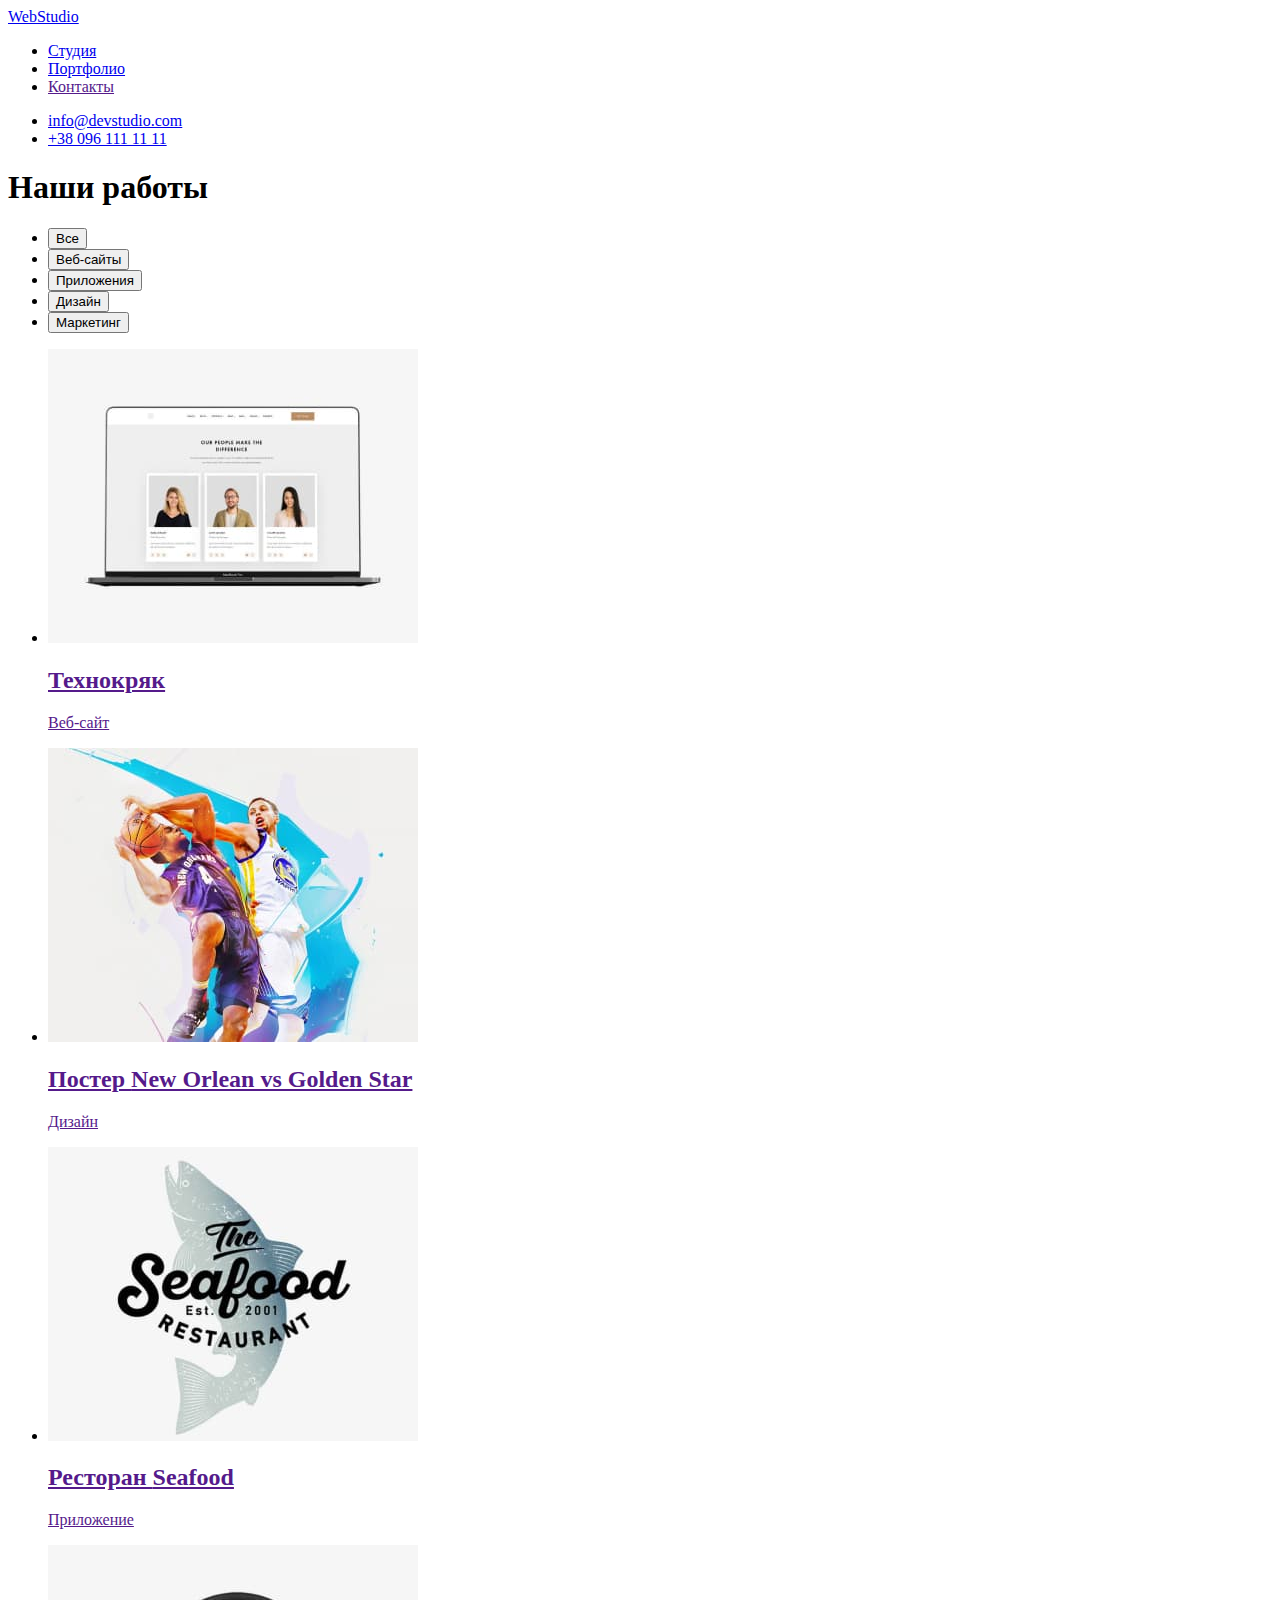
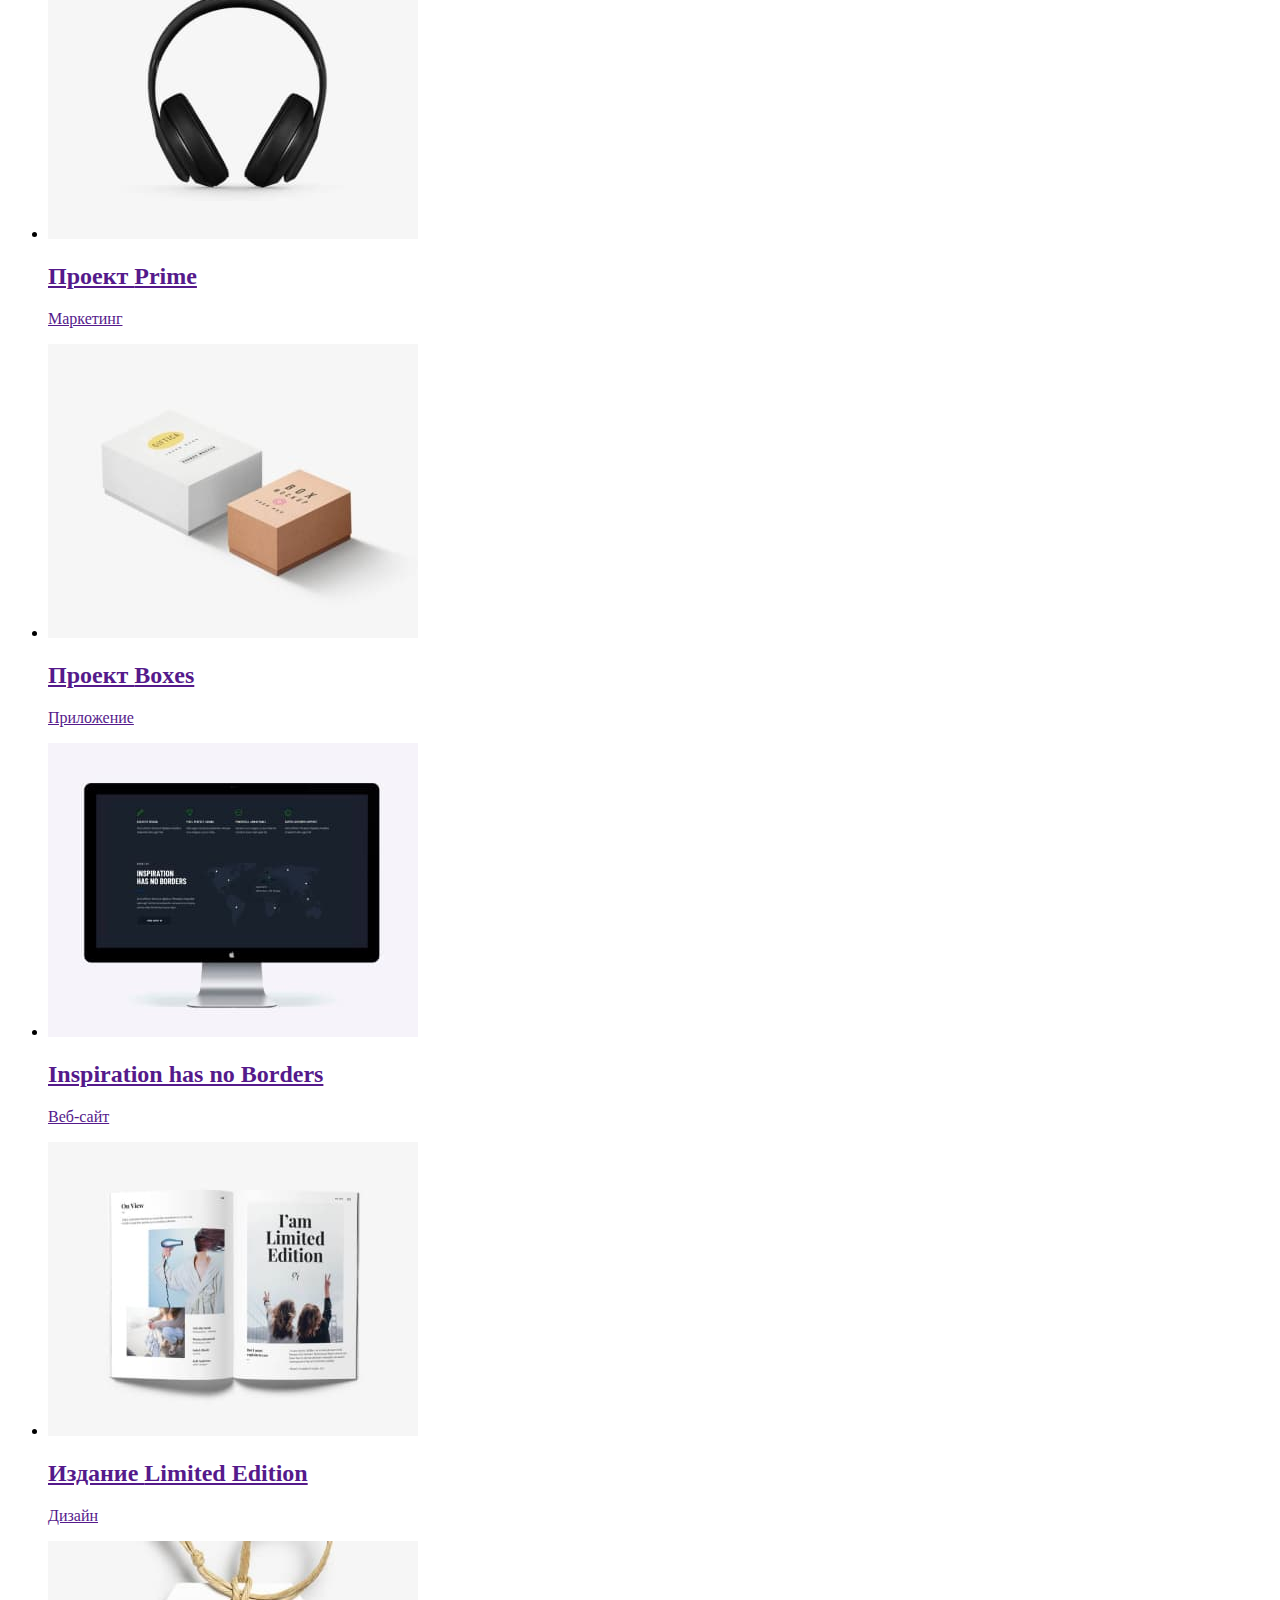
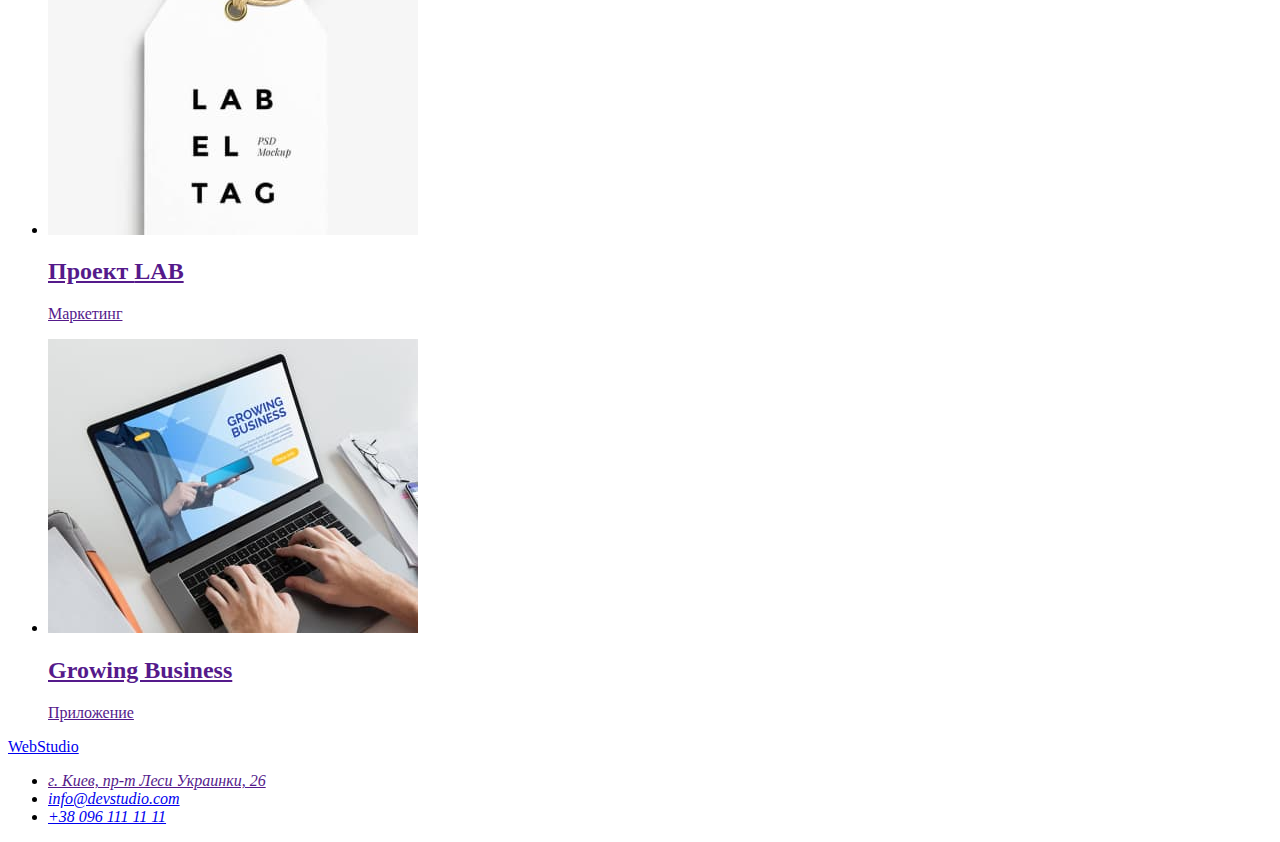
==== portfolio.html @ 3843344f "Добавляет разметку в portfolio" ====
<!DOCTYPE html>
<html lang="ru">
  <head>
    <meta charset="UTF-8" />
    <meta http-equiv="X-UA-Compatible" content="IE=edge" />
    <meta name="viewport" content="width=device-width, initial-scale=1.0" />
    <title>Портфолио</title>
    <link rel="stylesheet" href="./css/styles.css" />
  </head>
  <body>
    <!--Шапка сайта-->
    <header>
      <nav>
        <a href="./index.html" lang="en">WebStudio</a>
        <ul>
          <li><a href="./index.html">Студия</a></li>
          <li><a href="./portfolio.html">Портфолио</a></li>
          <li><a href="">Контакты</a></li>
        </ul>
      </nav>
      <ul>
        <li><a href="mailto:info@devstudio.com">info@devstudio.com</a></li>
        <li><a href="tel:+380961111111">+38 096 111 11 11</a></li>
      </ul>
    </header>

    <main>
      <section>
        <h1>Наши работы</h1>
        <ul>
          <li><button type="button">Все</button></li>
          <li><button type="button">Веб-сайты</button></li>
          <li><button type="button">Приложения</button></li>
          <li><button type="button">Дизайн</button></li>
          <li><button type="button">Маркетинг</button></li>
        </ul>

        <ul>
          <li>
            <a href="">
              <img
                src="./images/portfolio-1.jpg"
                alt="Веб-сайт открыт на ноутбуке"
                width="370"
                height="294"
              />
              <h2>Технокряк</h2>
              <p>Веб-сайт</p></a
            >
          </li>

          <li>
            <a href="">
              <img
                src="./images/portfolio-2.jpg"
                alt="Два баскетболиста"
                width="370"
                height="294"
              />
              <h2>Постер <span lang="en">New Orlean vs Golden Star</span></h2>
              <p>Дизайн</p></a
            >
          </li>

          <li>
            <a href="">
              <img
                src="./images/portfolio-3.jpg"
                alt="Логотип ресторана"
                width="370"
                height="294"
              />
              <h2>Ресторан <span lang="en">Seafood</span></h2>
              <p>Приложение</p></a
            >
          </li>

          <li>
            <a href="">
              <img
                src="./images/portfolio-4.jpg"
                alt="Наушники"
                width="370"
                height="294"
              />
              <h2>Проект <span lang="en">Prime</span></h2>
              <p>Маркетинг</p></a
            >
          </li>

          <li>
            <a href="">
              <img
                src="./images/portfolio-5.jpg"
                alt="Две коробки"
                width="370"
                height="294"
              />
              <h2>Проект <span lang="en">Boxes</span></h2>
              <p>Приложение</p></a
            >
          </li>

          <li>
            <a href="">
              <img
                src="./images/portfolio-6.jpg"
                alt="Монитор"
                width="370"
                height="294"
              />
              <h2 lang="en">Inspiration has no Borders</h2>
              <p>Веб-сайт</p></a
            >
          </li>

          <li>
            <a href="">
              <img
                src="./images/portfolio-7.jpg"
                alt="Журнал"
                width="370"
                height="294"
              />
              <h2>Издание <span lang="en">Limited Edition</span></h2>
              <p>Дизайн</p></a
            >
          </li>

          <li>
            <a href="">
              <img
                src="./images/portfolio-8.jpg"
                alt="Ярлык"
                width="370"
                height="294"
              />
              <h2>Проект <span lang="en">LAB</span></h2>
              <p>Маркетинг</p></a
            >
          </li>

          <li>
            <a href="">
              <img
                src="./images/portfolio-9.jpg"
                alt="Человек работает за ноутбуком"
                width="370"
                height="294"
              />
              <h2 lang="en">Growing Business</h2>
              <p>Приложение</p></a
            >
          </li>
        </ul>
      </section>
    </main>

    <!--Футер-->
    <footer>
      <a href="./index.html" lang="en">WebStudio</a>
      <address>
        <ul>
          <li><a href="">г. Киев, пр-т Леси Украинки, 26</a></li>
          <li><a href="mailto:info@devstudio.com">info@devstudio.com</a></li>
          <li><a href="tel:+380961111111">+38 096 111 11 11</a></li>
        </ul>
      </address>
    </footer>
  </body>
</html>
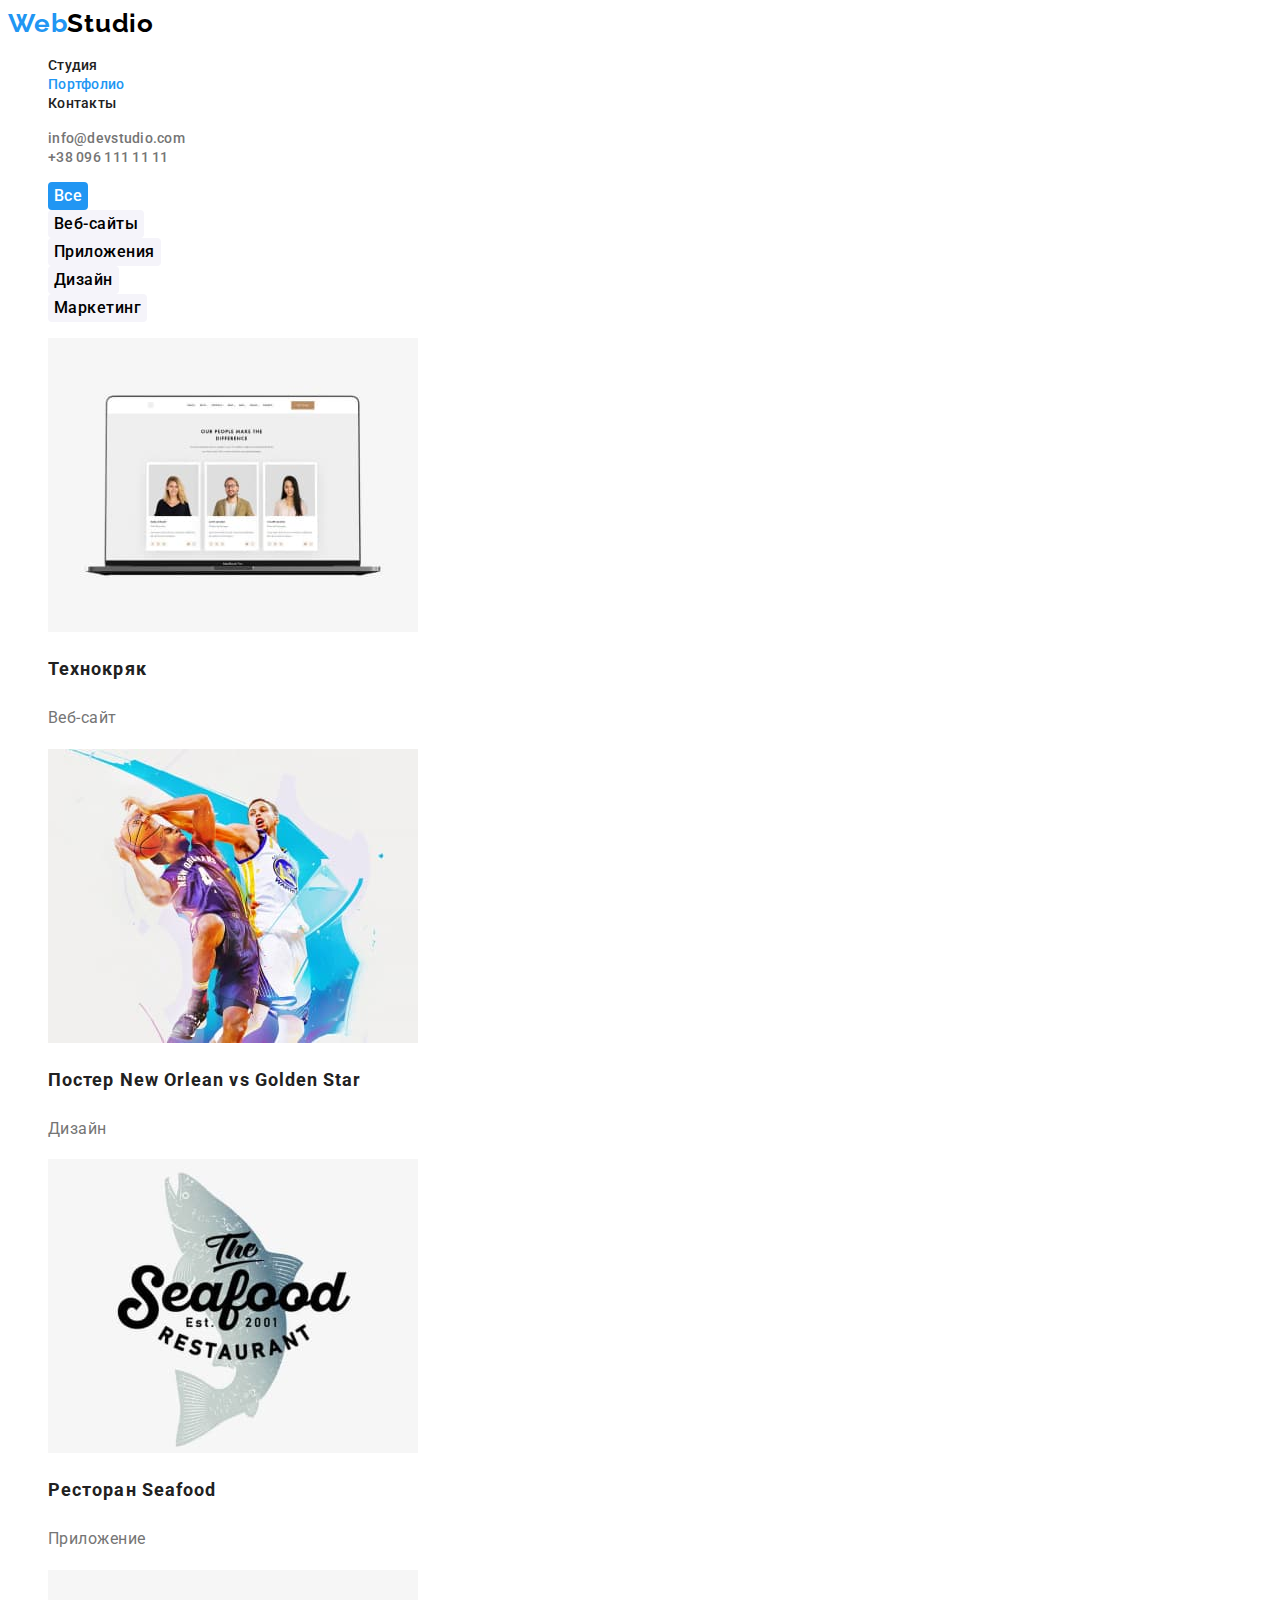
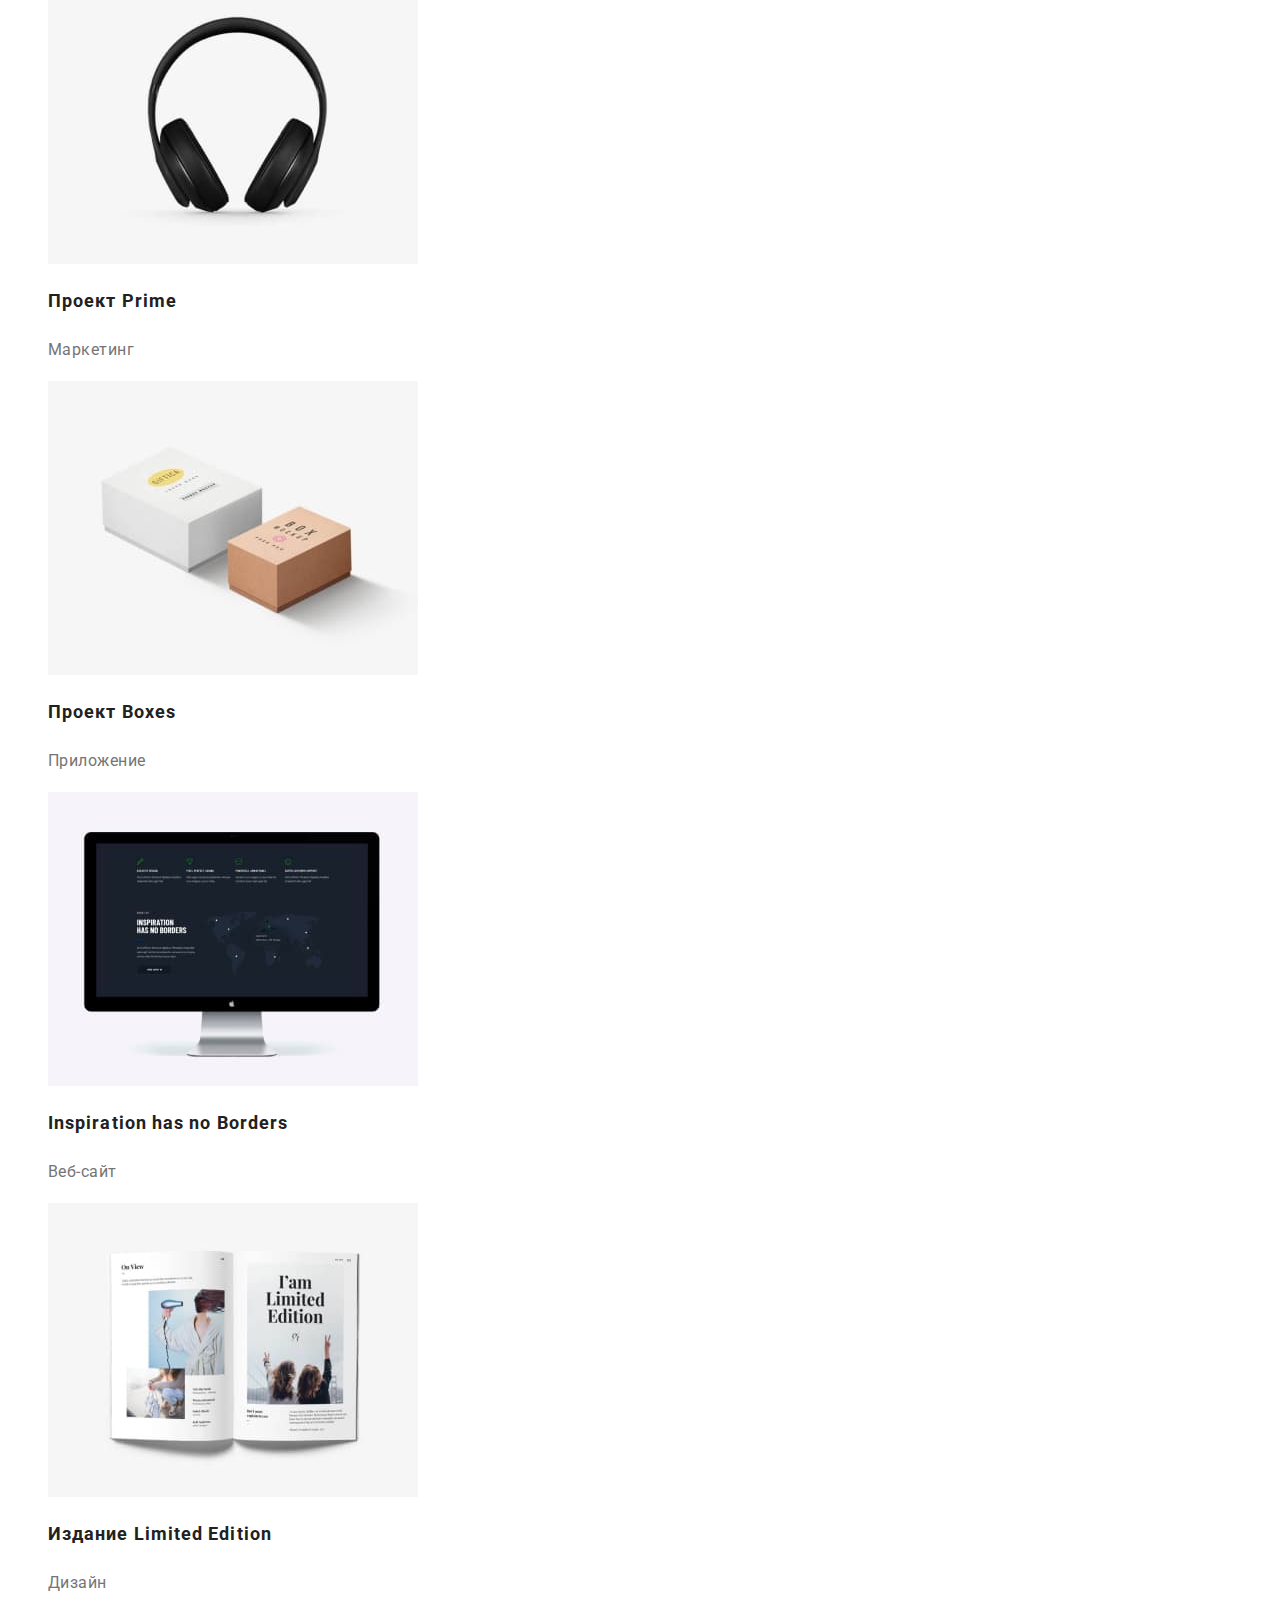
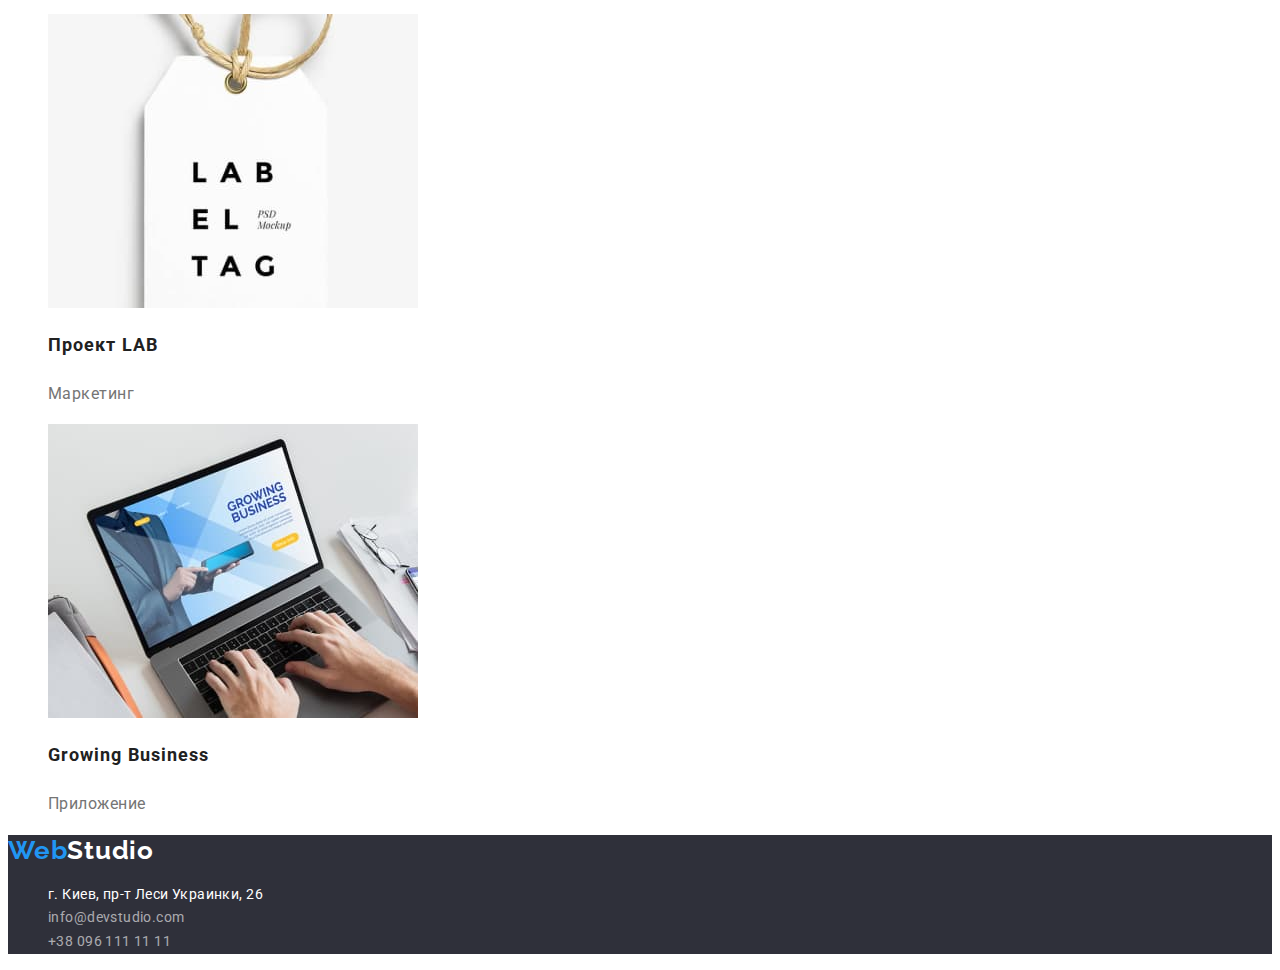
==== commit 33e0e063: "Добавляет CSS стили" ====
--- a/portfolio.html
+++ b/portfolio.html
@@ -5,151 +5,209 @@
     <meta http-equiv="X-UA-Compatible" content="IE=edge" />
     <meta name="viewport" content="width=device-width, initial-scale=1.0" />
     <title>Портфолио</title>
+    <link rel="preconnect" href="https://fonts.googleapis.com" />
+    <link rel="preconnect" href="https://fonts.gstatic.com" crossorigin />
+    <link
+      href="https://fonts.googleapis.com/css2?family=Raleway:wght@700&family=Roboto:wght@400;500;700;900&display=swap"
+      rel="stylesheet"
+    />
     <link rel="stylesheet" href="./css/styles.css" />
   </head>
   <body>
     <!--Шапка сайта-->
-    <header>
-      <nav>
-        <a href="./index.html" lang="en">WebStudio</a>
-        <ul>
-          <li><a href="./index.html">Студия</a></li>
-          <li><a href="./portfolio.html">Портфолио</a></li>
-          <li><a href="">Контакты</a></li>
+    <header class="header">
+      <nav class="navigation">
+        <a href="./index.html" lang="en" class="logo link"
+          >Web<span class="logo-header-part">Studio</span></a
+        >
+        <ul class="navigation-list list">
+          <li class="navigation-item">
+            <a class="navigation-link choice-link link" href="./index.html"
+              >Студия</a
+            >
+          </li>
+          <li class="navigation-item">
+            <a
+              class="navigation-link choice-link link current"
+              href="./portfolio.html"
+              >Портфолио</a
+            >
+          </li>
+          <li class="navigation-item">
+            <a class="navigation-link choice-link link" href="">Контакты</a>
+          </li>
         </ul>
       </nav>
-      <ul>
-        <li><a href="mailto:info@devstudio.com">info@devstudio.com</a></li>
-        <li><a href="tel:+380961111111">+38 096 111 11 11</a></li>
+      <ul class="header-address-list list">
+        <li class="header-address-item">
+          <a
+            class="header-address-link choice-link link"
+            href="mailto:info@devstudio.com"
+            >info@devstudio.com</a
+          >
+        </li>
+        <li class="header-address-item">
+          <a
+            class="header-address-link choice-link link"
+            href="tel:+380961111111"
+            >+38 096 111 11 11</a
+          >
+        </li>
       </ul>
     </header>
 
     <main>
-      <section>
-        <h1>Наши работы</h1>
-        <ul>
-          <li><button type="button">Все</button></li>
-          <li><button type="button">Веб-сайты</button></li>
-          <li><button type="button">Приложения</button></li>
-          <li><button type="button">Дизайн</button></li>
-          <li><button type="button">Маркетинг</button></li>
-        </ul>
-
-        <ul>
-          <li>
-            <a href="">
+      <section class="examples">
+        <h1 class="visually-hidden">Наши работы</h1>
+        <ul class="examples-list-btn list">
+          <li class="examples-btn-item">
+            <button class="examples-btn current-btn" type="button">Все</button>
+          </li>
+          <li class="examples-btn-item">
+            <button class="examples-btn choice-btn" type="button">
+              Веб-сайты
+            </button>
+          </li>
+          <li class="examples-btn-item">
+            <button class="examples-btn choice-btn" type="button">
+              Приложения
+            </button>
+          </li>
+          <li class="examples-btn-item">
+            <button class="examples-btn choice-btn" type="button">
+              Дизайн
+            </button>
+          </li>
+          <li class="examples-btn-item">
+            <button class="examples-btn choice-btn" type="button">
+              Маркетинг
+            </button>
+          </li>
+        </ul>
+
+        <ul class="examples-list list">
+          <li class="example-item">
+            <a href="" class="link">
               <img
                 src="./images/portfolio-1.jpg"
                 alt="Веб-сайт открыт на ноутбуке"
                 width="370"
                 height="294"
               />
-              <h2>Технокряк</h2>
-              <p>Веб-сайт</p></a
-            >
-          </li>
-
-          <li>
-            <a href="">
+              <h2 class="example-title">Технокряк</h2>
+              <p class="example-text">Веб-сайт</p></a
+            >
+          </li>
+
+          <li class="example-item">
+            <a href="" class="link">
               <img
                 src="./images/portfolio-2.jpg"
                 alt="Два баскетболиста"
                 width="370"
                 height="294"
               />
-              <h2>Постер <span lang="en">New Orlean vs Golden Star</span></h2>
-              <p>Дизайн</p></a
-            >
-          </li>
-
-          <li>
-            <a href="">
+              <h2 class="example-title">
+                Постер <span lang="en">New Orlean vs Golden Star</span>
+              </h2>
+              <p class="example-text">Дизайн</p></a
+            >
+          </li>
+
+          <li class="example-item">
+            <a href="" class="link">
               <img
                 src="./images/portfolio-3.jpg"
                 alt="Логотип ресторана"
                 width="370"
                 height="294"
               />
-              <h2>Ресторан <span lang="en">Seafood</span></h2>
-              <p>Приложение</p></a
-            >
-          </li>
-
-          <li>
-            <a href="">
+              <h2 class="example-title">
+                Ресторан <span lang="en">Seafood</span>
+              </h2>
+              <p class="example-text">Приложение</p></a
+            >
+          </li>
+
+          <li class="example-item">
+            <a href="" class="link">
               <img
                 src="./images/portfolio-4.jpg"
                 alt="Наушники"
                 width="370"
                 height="294"
               />
-              <h2>Проект <span lang="en">Prime</span></h2>
-              <p>Маркетинг</p></a
-            >
-          </li>
-
-          <li>
-            <a href="">
+              <h2 class="example-title">Проект <span lang="en">Prime</span></h2>
+              <p class="example-text">Маркетинг</p></a
+            >
+          </li>
+
+          <li class="example-item">
+            <a href="" class="link">
               <img
                 src="./images/portfolio-5.jpg"
                 alt="Две коробки"
                 width="370"
                 height="294"
               />
-              <h2>Проект <span lang="en">Boxes</span></h2>
-              <p>Приложение</p></a
-            >
-          </li>
-
-          <li>
-            <a href="">
+              <h2 class="example-title">Проект <span lang="en">Boxes</span></h2>
+              <p class="example-text">Приложение</p></a
+            >
+          </li>
+
+          <li class="example-item">
+            <a href="" class="link">
               <img
                 src="./images/portfolio-6.jpg"
                 alt="Монитор"
                 width="370"
                 height="294"
               />
-              <h2 lang="en">Inspiration has no Borders</h2>
-              <p>Веб-сайт</p></a
-            >
-          </li>
-
-          <li>
-            <a href="">
+              <h2 class="example-title" lang="en">
+                Inspiration has no Borders
+              </h2>
+              <p class="example-text">Веб-сайт</p></a
+            >
+          </li>
+
+          <li class="example-item">
+            <a href="" class="link">
               <img
                 src="./images/portfolio-7.jpg"
                 alt="Журнал"
                 width="370"
                 height="294"
               />
-              <h2>Издание <span lang="en">Limited Edition</span></h2>
-              <p>Дизайн</p></a
-            >
-          </li>
-
-          <li>
-            <a href="">
+              <h2 class="example-title">
+                Издание <span lang="en">Limited Edition</span>
+              </h2>
+              <p class="example-text">Дизайн</p></a
+            >
+          </li>
+
+          <li class="example-item">
+            <a href="" class="link">
               <img
                 src="./images/portfolio-8.jpg"
                 alt="Ярлык"
                 width="370"
                 height="294"
               />
-              <h2>Проект <span lang="en">LAB</span></h2>
-              <p>Маркетинг</p></a
-            >
-          </li>
-
-          <li>
-            <a href="">
+              <h2 class="example-title">Проект <span lang="en">LAB</span></h2>
+              <p class="example-text">Маркетинг</p></a
+            >
+          </li>
+
+          <li class="example-item">
+            <a href="" class="link">
               <img
                 src="./images/portfolio-9.jpg"
                 alt="Человек работает за ноутбуком"
                 width="370"
                 height="294"
               />
-              <h2 lang="en">Growing Business</h2>
-              <p>Приложение</p></a
+              <h2 class="example-title" lang="en">Growing Business</h2>
+              <p class="example-text">Приложение</p></a
             >
           </li>
         </ul>
@@ -157,13 +215,31 @@
     </main>
 
     <!--Футер-->
-    <footer>
-      <a href="./index.html" lang="en">WebStudio</a>
-      <address>
-        <ul>
-          <li><a href="">г. Киев, пр-т Леси Украинки, 26</a></li>
-          <li><a href="mailto:info@devstudio.com">info@devstudio.com</a></li>
-          <li><a href="tel:+380961111111">+38 096 111 11 11</a></li>
+    <footer class="footer">
+      <a class="logo link" href="./index.html" lang="en"
+        >Web<span class="logo-footer-part">Studio</span></a
+      >
+      <address class="footer-address">
+        <ul class="footer-address-list list">
+          <li class="footer-address-item">
+            <a class="footer-address-link choice-link location link" href=""
+              >г. Киев, пр-т Леси Украинки, 26</a
+            >
+          </li>
+          <li class="footer-address-item">
+            <a
+              class="footer-address-link choice-link link"
+              href="mailto:info@devstudio.com"
+              >info@devstudio.com</a
+            >
+          </li>
+          <li class="footer-address-item">
+            <a
+              class="footer-address-link choice-link link"
+              href="tel:+380961111111"
+              >+38 096 111 11 11</a
+            >
+          </li>
         </ul>
       </address>
     </footer>
--- a/css/styles.css
+++ b/css/styles.css
@@ -0,0 +1,229 @@
+:root {
+  --main-text-color: #212121;
+  --secondary-text-color: #757575;
+  --accent-color: #2196f3;
+  --main-page-color: #ffffff;
+  --first-section-color: #2f303a;
+  --secondary-section-color: #f5f4fa;
+  --footer-address-color: rgba(255, 255, 255, 0.6);
+  --header-part-logo: #000000;
+  --hover-hero-btn: #188ce8;
+}
+
+body {
+  font-family: 'Roboto', sans-serif;
+  background-color: var(--main-page-color);
+  color: var(--main-text-color);
+}
+
+.list {
+  list-style: none;
+}
+
+.link {
+  text-decoration: none;
+}
+
+.visually-hidden {
+  position: absolute;
+  white-space: nowrap;
+  width: 1px;
+  height: 1px;
+  overflow: hidden;
+  border: 0;
+  padding: 0;
+  clip: rect(0 0 0 0);
+  clip-path: inset(50%);
+  margin: -1px;
+}
+
+/* <------------HEADER-----------> */
+
+.logo {
+  font-family: Raleway, sans-serif;
+  font-weight: 700;
+  font-size: 26px;
+  line-height: 1.2;
+  letter-spacing: 0.03em;
+  color: var(--accent-color);
+}
+
+.logo-header-part {
+  color: var(--header-part-logo);
+}
+
+.navigation-link {
+  color: currentColor;
+  font-weight: 500;
+  font-size: 14px;
+  line-height: 1.14;
+  letter-spacing: 0.02em;
+}
+
+.header-address-link {
+  font-weight: 500;
+  font-size: 14px;
+  line-height: 1.14;
+  letter-spacing: 0.02em;
+  color: var(--secondary-text-color);
+}
+
+.current {
+  color: var(--accent-color);
+}
+
+/* <-----------SECTION HERO-------------> */
+
+.hero {
+  background-color: var(--first-section-color);
+}
+
+.hero-title {
+  font-weight: 900;
+  font-size: 44px;
+  line-height: 1.36;
+  text-align: center;
+  letter-spacing: 0.06em;
+  text-transform: uppercase;
+  color: var(--main-page-color);
+}
+
+.hero-button {
+  font-weight: 700;
+  font-size: 16px;
+  line-height: 1, 87;
+  letter-spacing: 0.06em;
+  color: var(--main-page-color);
+  background-color: var(--accent-color);
+  border-radius: 4px;
+}
+
+/* <-----------SECTION ADVANTAGE-------------> */
+
+.advantage-title {
+  font-weight: 700;
+  font-size: 14px;
+  line-height: 1.14;
+  letter-spacing: 0.03em;
+  text-transform: uppercase;
+}
+.advantage-text {
+  font-size: 14px;
+  line-height: 1.71;
+  letter-spacing: 0.03em;
+  color: var(--secondary-text-color);
+}
+
+/* <-----------SECTION ACTIVITY-------------> */
+
+.activity-title {
+  font-weight: 700;
+  font-size: 36px;
+  line-height: 1.67;
+  text-align: center;
+  letter-spacing: 0.03em;
+}
+
+/* <-----------TEAM-------------> */
+
+.team {
+  background-color: var(--secondary-section-color);
+}
+
+.team-title {
+  font-weight: 700;
+  font-size: 36px;
+  line-height: 1.67;
+  text-align: center;
+  letter-spacing: 0.03em;
+}
+
+.team-worker {
+  font-weight: 500;
+  font-size: 16px;
+  line-height: 1.19;
+  text-align: center;
+  letter-spacing: 0.03em;
+}
+
+.team-text {
+  font-size: 16px;
+  line-height: 1.19;
+  text-align: center;
+  letter-spacing: 0.03em;
+  color: var(--secondary-text-color);
+}
+
+/* <-----------FOOTER-------------> */
+
+.footer {
+  background-color: var(--first-section-color);
+}
+
+.logo-footer-part {
+  color: var(--main-page-color);
+}
+
+.footer-address-link {
+  font-style: normal;
+  font-size: 14px;
+  line-height: 1.71;
+  letter-spacing: 0.03em;
+  color: var(--footer-address-color);
+}
+
+.footer-address-link.location {
+  color: var(--main-page-color);
+}
+
+/* <-----------PORTFOLIO PAGE-------------> */
+
+.examples-btn {
+  font-family: inherit;
+  font-weight: 500;
+  font-size: 16px;
+  line-height: 1.62;
+  letter-spacing: 0.03em;
+  background: var(--secondary-section-color);
+  border-radius: 4px;
+  border: transparent;
+}
+
+.example-title {
+  color: var(--main-text-color);
+  font-weight: 700;
+  font-size: 18px;
+  line-height: 2;
+  letter-spacing: 0.06em;
+}
+
+.example-text {
+  font-size: 16px;
+  line-height: 1.87;
+  letter-spacing: 0.03em;
+  color: var(--secondary-text-color);
+}
+
+.current-btn {
+  background-color: var(--accent-color);
+  color: var(--main-page-color);
+}
+
+/* <-----------HOVER FOCUS-----------> */
+.choice-link:hover,
+.choice-link:focus {
+  color: var(--accent-color);
+}
+
+.choice-btn:hover,
+.choice-btn:focus {
+  background-color: var(--accent-color);
+  color: var(--main-page-color);
+  cursor: pointer;
+}
+
+.hero-button:hover,
+.hero-button:focus {
+  background-color: var(--hover-hero-btn);
+  cursor: pointer;
+}
